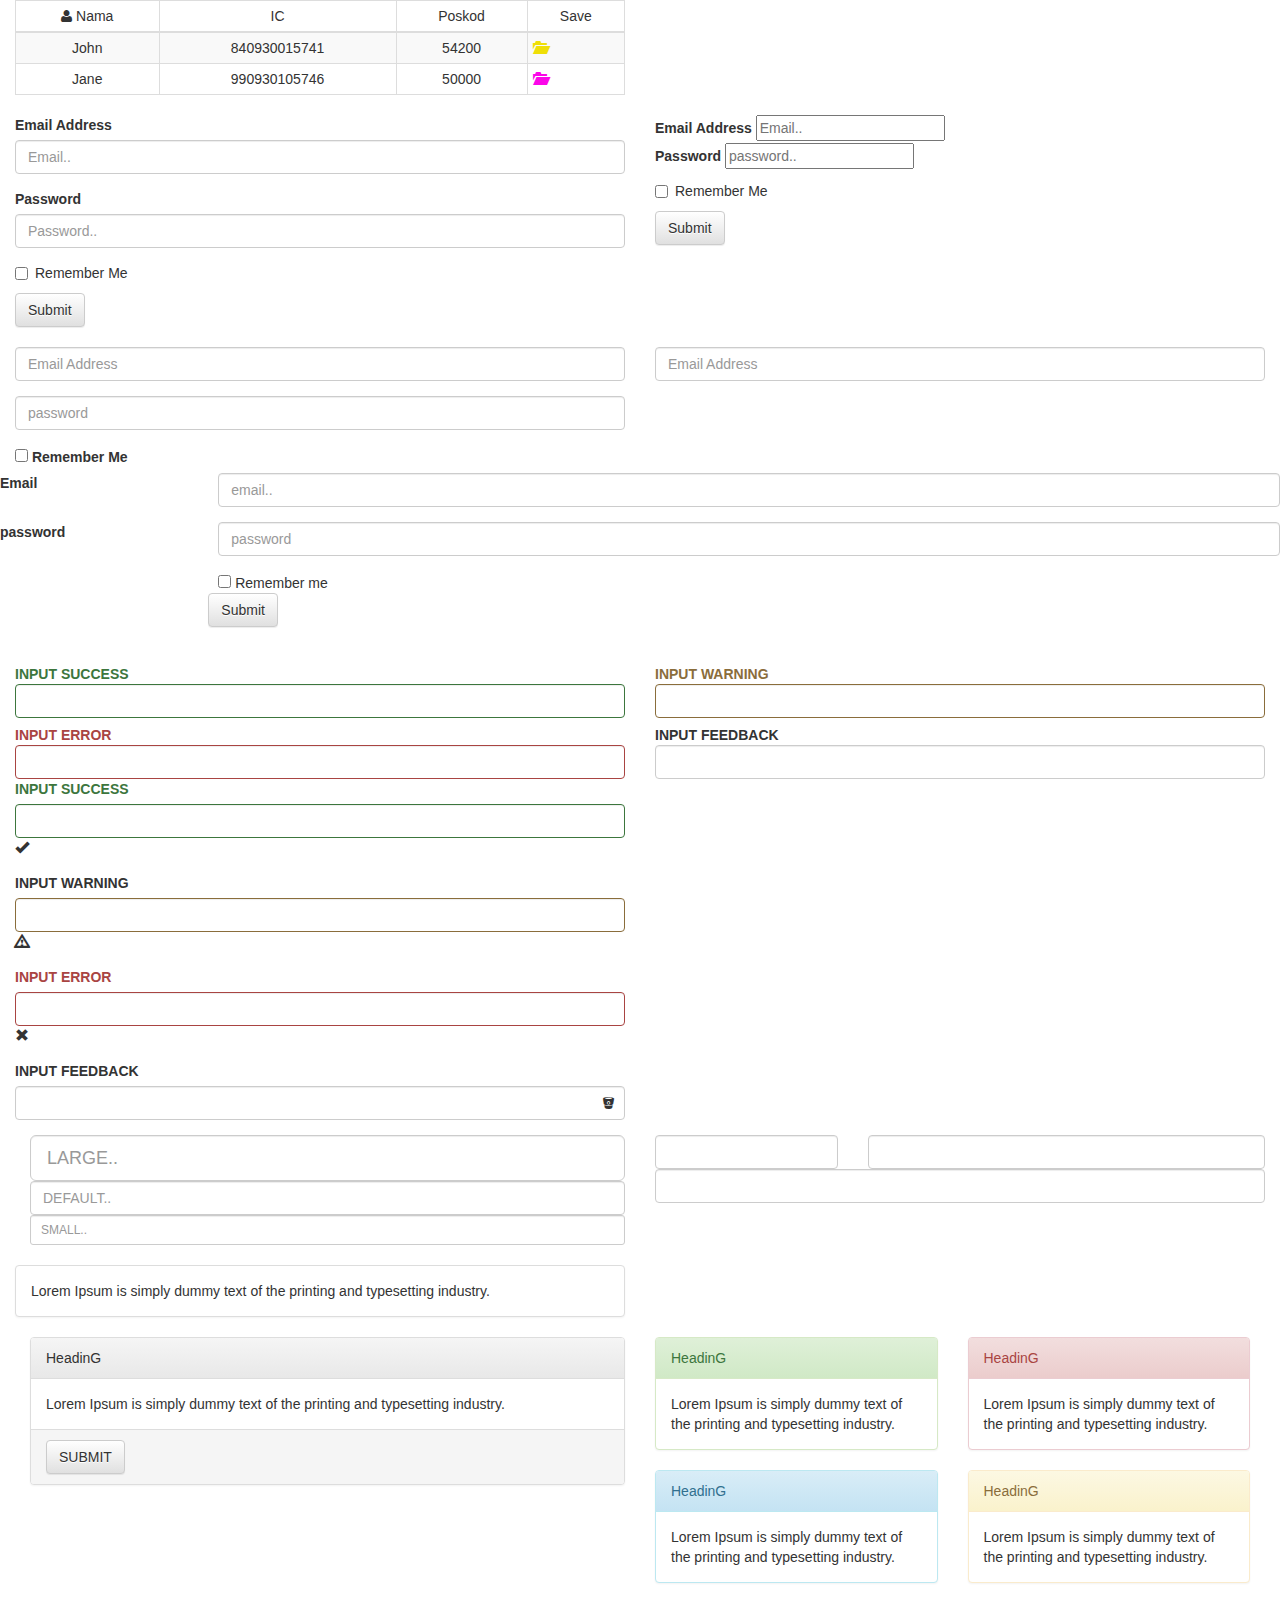
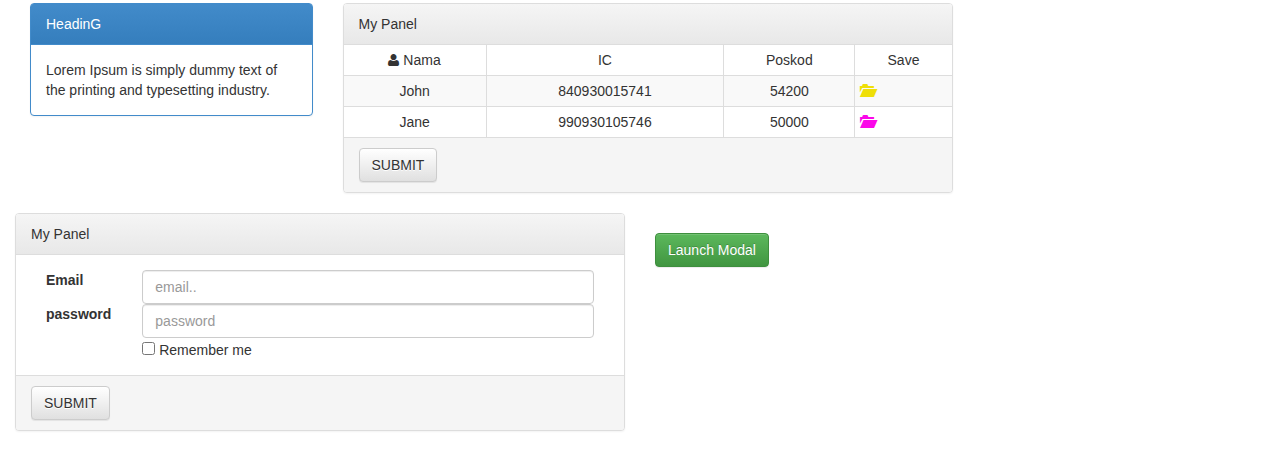
==== Components.html @ 978802b3 "commit 24 june" ====
<!DOCTYPE html>
<html lang="en">
	<head>
	<meta name="viewport" content="width=device-width, initial-scale=1, maximum-scale=1, user-scalable=no"/>
	<title>Components</title>
	<link rel="stylesheet" href="resources/CSS/app.css">
	</head>	
	<body>
		<div class="container-fluid">
			<div class="row">
				<div class="col-md-6">
					<div class="table-responsive">					
						<table class="table table-striped table-bordered table-condensed table-hover">
					<thead>
						<tr>
							<td class="text-center"><i class="fa fa-user"></i> Nama</td>
							<td class="text-center">IC</td>
							<td class="text-center">Poskod</td>
							<td class="text-center">Save</td>
						</tr>
					</thead>
					<tbody>
						<tr>
							<td class="text-center">John</td>
							<td class="text-center">840930015741</td>
							<td class="text-center">54200</td>
							<td><span class="glyphicon glyphicon-folder-open" style="color: #EFDF07;"></span></td>
						</tr>
						<tr>
							<td class="text-center">Jane</td>
							<td class="text-center">990930105746</td>
							<td class="text-center">50000</td>
							<td><span class="glyphicon glyphicon-folder-open" style="color: #FB06E9;"></span></td>
						</tr>
					</tbody>
				</table>		
				</div>
			</div>
			</div>
			
		<div class="row">
			<div class="col-md-6">
				<form>
					<div class="form-group">
						<label for="email">Email Address</label>
						<input type="email" id="email" class="form-control" placeholder="Email.." />						
					</div>
					<div class="form-group">
						<label>Password</label>
						<input type="password" class="form-control" placeholder="Password.." />
					</div>
					
					<div class="checkbox">
						<label>
							<input type="checkbox"/> Remember Me
						</label>							
					</div>
					
					<button type="submit" class="btn btn-default">Submit</button>
				</form>
			</div>
		
			<div class="col-md-6">
				<form>
						<label>Email Address</label>
							<input type="email" id="email" placeholder="Email.." />
						<br/>
						
						<label>Password</label>
							<input type="password" placeholder="password.."/>	
						
						<div class="checkbox">
						<label>
							<input type="checkbox"/> Remember Me
						</label>							
					</div>
					
					<button type="submit" class="btn btn-default">Submit</button>		
				</form>
			</div>
		</div>	
		
		<br/>
		<div class="row">
			<div class="col-md-6">
				<form>
					<div class="form-group">
						<label class="sr-only">Email Address</label>
						<input type="email" class="form-control" placeholder="Email Address" />
					</div>
					
					<div class="form-group">
						<label class="sr-only">Password</label>
						<input type="password" class="form-control" placeholder="password" />
					</div>
						<label>
							<input type="checkbox" /> Remember Me
						</label>	
				</form>
			</div>
			
			<div class="col-md-6">
				<form>
					<input type="email" class="form-control" placeholder="Email Address" />
				</form>
		</div>
		
		<div class="col-md-12"></div>
			<form class="form-horizontal">
				<div class="form-group">
					<label class="col-sm-2" control-label>Email</label>
					<div class="col-sm-10">
						<input type="email" class="form-control" placeholder="email.."/>
					</div>						
				</div>
				
				<div class="form-group">
					<label class="col-sm-2" control-label>password</label>
					<div class="col-sm-10">
						<input type="password" class="form-control" placeholder="password" />
					</div>
				</div>
				
				<div class="form-group">
					<div class="col-sm-offset-2 col-sm-10">
						<input type="checkbox"> Remember me</button>
					</div>
				
				<div class="form-group">
					<<div class="col-sm-offset-2 col-sm-10">
						<button type="submit" class="btn btn-default">Submit</button>
				</div>
				</div>
					
				</div>
				
				<div class="col-md-6 has-success">
					<label class="control-label">INPUT SUCCESS</label>
					<input type="text" class="form-control"/>
				</div>
				
				<div class="col-md-6 has-warning">
					<label class="control-label">INPUT WARNING</label>
					<input type="text" class="form-control"/>
				</div>
				
				<div class="col-md-6 has-error">
					<label class="control-label">INPUT ERROR</label>
					<input type="text" class="form-control"/>
				</div>
				
				<div class="col-md-6 has-feedback">
					<label class="control-label">INPUT FEEDBACK</label>
					<input type="text" class="form-control"/>
				</div>
				
				
			</form>
		</div>
		
		<div class="row">
			<div class="col-md-6">
				<div class="form-group has-success has-feedback">
					<label class="control-label">INPUT SUCCESS</label>
					<input type="text" class="form-control" />
					<span class="glyphicon glyphicon-ok glyphicon-control-feedback"></span>
				</div>
				
				<div class="form-group has-warning has-feedback">
					<label clasSs="control-label">INPUT WARNING</label>
					<input type="text" class="form-control" />
					<span class="glyphicon glyphicon-warning-sign glyphicon-control-feedback"></span>
				</div>
				
				<div class="form-group has-error has-feedback">
					<label class="control-label">INPUT ERROR</label>
					<input type="text" class="form-control" />
					<span class="glyphicon glyphicon-remove glyphicon-control-feedback"></span>
				</div>
				
				<div class="form-group has-feedback has-feedback">
					<label class="control-label">INPUT FEEDBACK</label>
					<input type="text" class="form-control" />
					<span class="fa fa-bitbucket form-control-feedback"></span>
				</div>
				
			</div>
		</div>
			<div class="col-md-6">
				<input class="form-control input-lg" type="text" placeholder="LARGE.." />
				<input class="form-control" type="text" placeholder="DEFAULT.." />
				<input class="form-control input-sm" type="text" placeholder="SMALL.." />
			</div>
			
			<div class="row">
				<div class="col-xs-2">
					<input class="form-control" />
				</div>	
				
				<div class="col-xs-4">
					<input class="form-control" />
				</div>
				
				<div class="col-xs-6">
					<input class="form-control" />
				</div>
				
			</div>
			<br/>
			<div class="row">
				<div class="col-md-6">
					<div class="panel panel-default">
						<div class="panel-body" >Lorem Ipsum is simply dummy text of the printing and typesetting industry.</div>
					</div>
				</div>
			</div>
				<div class="col-md-6">
					<div class="panel panel-default">
						<div class="panel-heading">HeadinG</div>
							<div class="panel-body">
							Lorem Ipsum is simply dummy text of the printing and typesetting industry. </div>
							<div class="panel-footer">
								<button class="btn btn-default">SUBMIT
							</div>
							
					</div>
				</div>
				<div class="col-md-3">
					<div class="panel panel-success">
						<div class="panel-heading">HeadinG</div>
							<div class="panel-body">
							Lorem Ipsum is simply dummy text of the printing and typesetting industry. </div>
					</div>
				</div>
				
				<div class="col-md-3">
					<div class="panel panel-danger">
						<div class="panel-heading">HeadinG</div>
							<div class="panel-body">
							Lorem Ipsum is simply dummy text of the printing and typesetting industry. </div>
					</div>
				</div>
				
				<div class="col-md-3">
					<div class="panel panel-info">
						<div class="panel-heading">HeadinG</div>
							<div class="panel-body">
							Lorem Ipsum is simply dummy text of the printing and typesetting industry. </div>
					</div>
				</div>
							
				<div class="col-md-3">
					<div class="panel panel-warning">
						<div class="panel-heading">HeadinG</div>
							<div class="panel-body">
							Lorem Ipsum is simply dummy text of the printing and typesetting industry. </div>
					</div>
				</div>
				
				<div class="col-md-3">
					<div class="panel panel-primary">
						<div class="panel-heading">HeadinG</div>
							<div class="panel-body">
							Lorem Ipsum is simply dummy text of the printing and typesetting industry. </div>
					</div>
				</div>
				<br/>
				<div class="row">
					<div class="col-md-6">
					<div class="panel panel-default">
						<div class="panel-heading">My Panel</div>
						<div class="table-responsive">
							<table class="table table-striped table-bordered table-condensed table-hover table-responsive">
					<thead>
						<tr>
							<td class="text-center"><i class="fa fa-user"></i> Nama</td>
							<td class="text-center">IC</td>
							<td class="text-center">Poskod</td>
							<td class="text-center">Save</td>
						</tr>
					</thead>
					<tbody>
						<tr>
							<td class="text-center">John</td>
							<td class="text-center">840930015741</td>
							<td class="text-center">54200</td>
							<td><span class="glyphicon glyphicon-folder-open" style="color: #EFDF07;"></span></td>
						</tr>
						<tr>
							<td class="text-center">Jane</td>
							<td class="text-center">990930105746</td>
							<td class="text-center">50000</td>
							<td><span class="glyphicon glyphicon-folder-open" style="color: #FB06E9;"></span></td>
						</tr>
					</tbody>
				</table>		
				</div>	
							<div class="panel-footer">
								<button class="btn btn-default">SUBMIT
							</div>
							
					</div>
				</div>
			</div>	
			
			<div class="row">
					<div class="col-md-6">
						<div class="panel panel-default">
						<div class="panel-heading">My Panel</div>
						<div class="panel-body">
							<div class="form-group">
								<label class="col-sm-2" control-label>Email</label>
									<div class="col-sm-10">
										<input type="email" class="form-control" placeholder="email.."/>
									</div>						
							</div>
				
						<div class="form-group">
							<label class="col-sm-2" control-label>password</label>
							<div class="col-sm-10">
								<input type="password" class="form-control" placeholder="password" />
							</div>
						</div>
						<div class="col-sm-offset-2 col-sm-10">
							<input type="checkbox"> Remember me</button>
						</div>
						</div>
						<div class="panel-footer">
								<button class="btn btn-default">SUBMIT
						</div>
						
						
						</div>
					</div>
					
					<br/>
					
					<div class="row">
						<div class="col-md-6">
							<button class="btn btn-success" data-toggle="modal" data-target="#myModal">Launch Modal</button>
							
							<div class="modal fade" id="myModal" tabindex="-1">
								<div class="modal-dialog">
									<div class="modal-content">
										<div class="modal-header">
											<button type="button" class="close" data-dismiss="modal">&times;</button>
											<h4 class="modal-title">My Modal</h4>
										</div>
										<div class="modal-body">...</div>
										<div class="modal-footer">
											<button class="btn btn-default" data-dismiss="modal">Close</button>
											<button class="btn btn-primary">Save Changes</button>
										</div>
									</div>
								</div>
							</div>
						</div>
					</div>
					
			</div>		
			
		</div>
	<script src="bower_components/jquery/dist/jquery.min.js" type="application/javascript">
	</script>
	<script src="bower_components/bootstrap/dist/js/bootstrap.js"></script>
	</body>
	
</html>
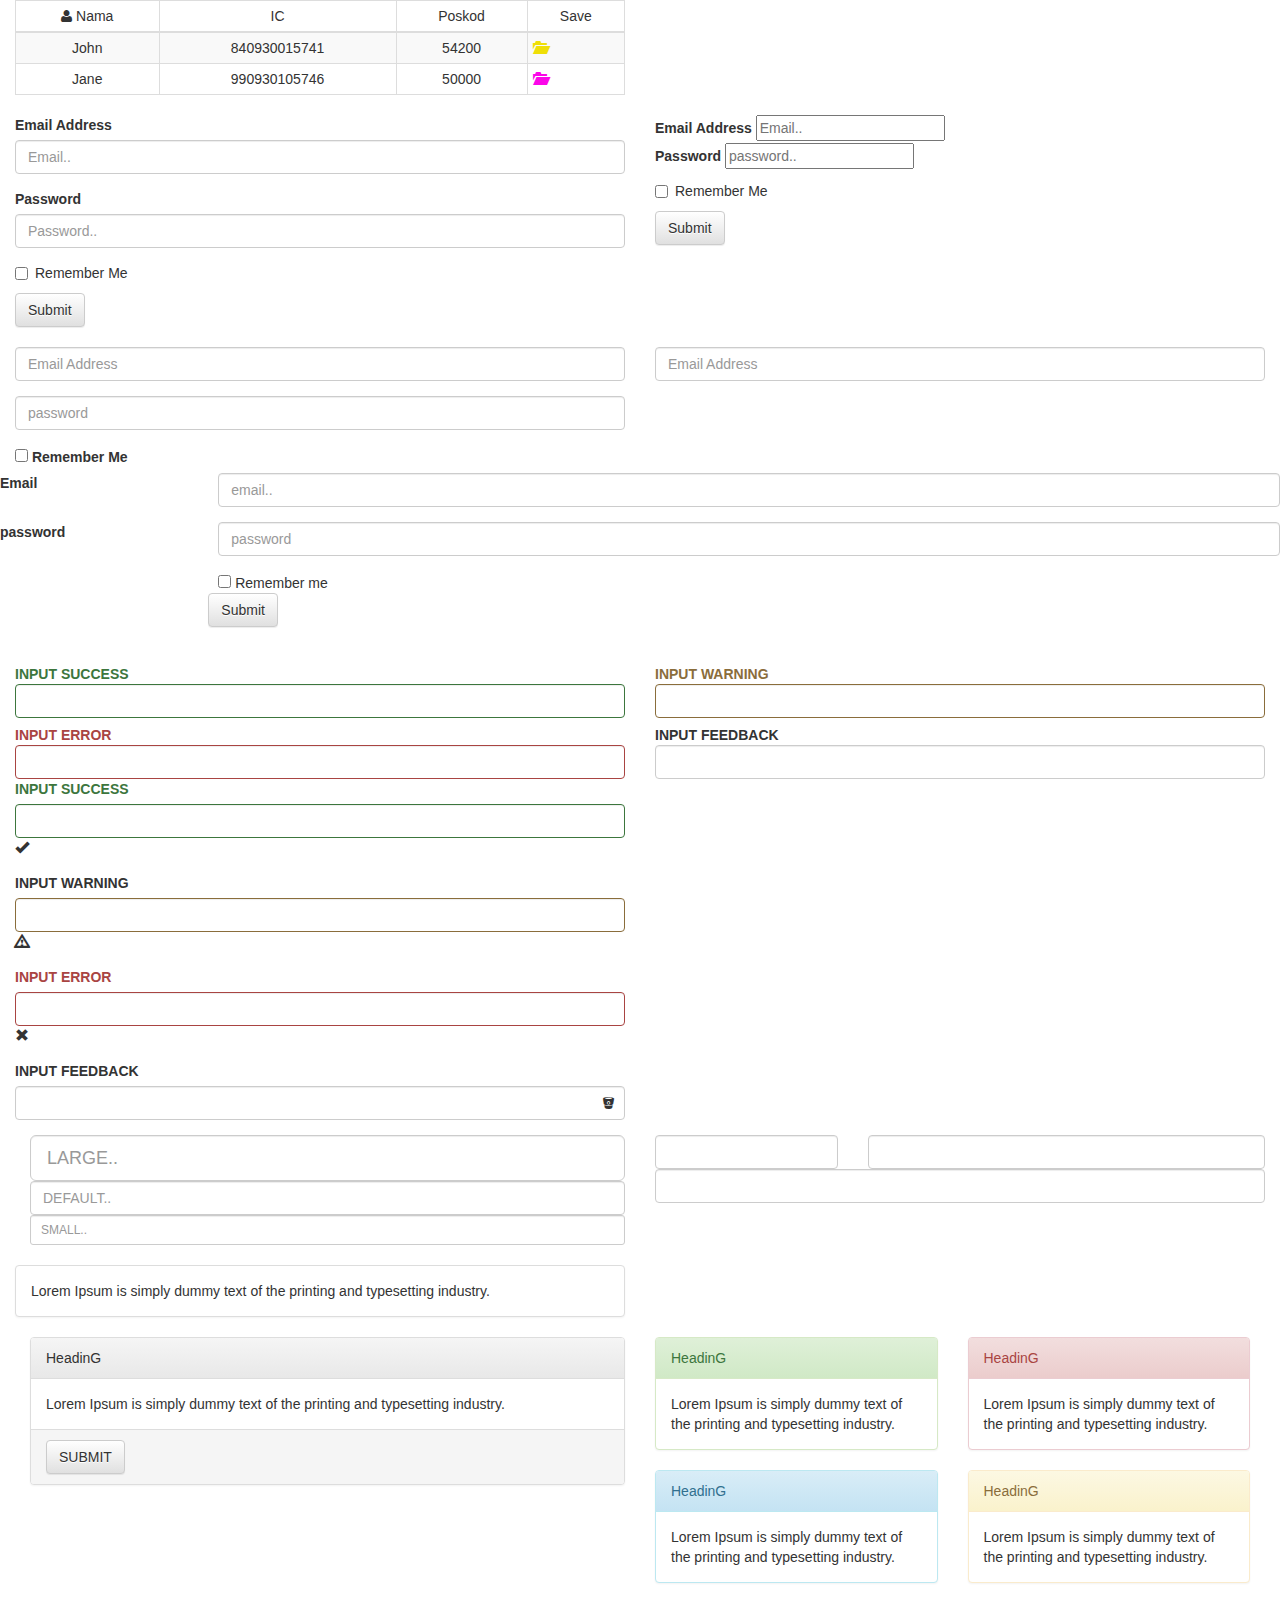
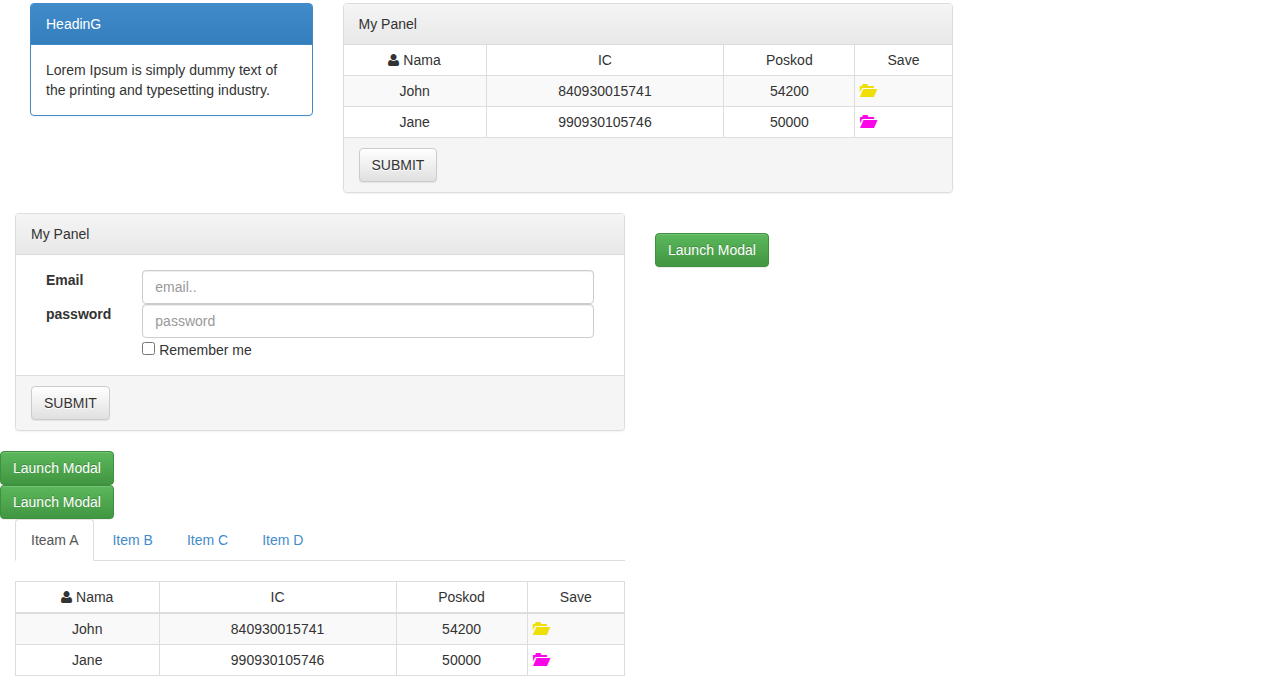
==== commit 6a8ace34: "commit" ====
--- a/Components.html
+++ b/Components.html
@@ -346,7 +346,27 @@
 											<button type="button" class="close" data-dismiss="modal">&times;</button>
 											<h4 class="modal-title">My Modal</h4>
 										</div>
-										<div class="modal-body">...</div>
+										<div class="modal-body">
+										<div class="panel-body">
+										<div class="form-group">
+											<label class="col-sm-2" control-label>Email</label>
+												<div class="col-sm-10">
+													<input type="email" class="form-control" placeholder="email.."/>
+												</div>						
+										</div>
+									
+										<div class="form-group">
+											<label class="col-sm-2" control-label>password</label>
+											<div class="col-sm-10">
+												<input type="password" class="form-control" placeholder="password" />
+											</div>
+										</div>
+										<div class="col-sm-offset-2 col-sm-10">
+											<input type="checkbox"> Remember me</button>
+										</div>
+										</div>
+											
+										</div>
 										<div class="modal-footer">
 											<button class="btn btn-default" data-dismiss="modal">Close</button>
 											<button class="btn btn-primary">Save Changes</button>
@@ -357,7 +377,160 @@
 						</div>
 					</div>
 					
-			</div>		
+					<div class="row">
+						<div class="col-md-6">
+							<button class="btn btn-success" data-toggle="modal" data-target="#myModal-modal">Launch Modal</button>
+							
+							<div class="modal fade" id="myModal-modal" tabindex="-1">
+								<div class="modal-dialog">
+									<div class="modal-content">
+										<div class="modal-header">
+											<button type="button" class="close" data-dismiss="modal">&times;</button>
+											<h4 class="modal-title">My Modal</h4>
+										</div>
+										<div class="modal-body">
+										</div>
+					
+										<div class="modal-footer">
+											<button class="btn btn-default" data-dismiss="modal">Close</button>
+											<button class="btn btn-primary">Save Changes</button>
+										</div>
+									</div>
+								</div>
+								</div>
+							</div>
+						</div>
+						
+					<div class="row">
+						<div class="col-md-6">
+							<button class="btn btn-success" data-toggle="modal" data-target="#myModal1">Launch Modal</button>
+							
+							<div class="modal fade" id="myModal1" tabindex="-1">
+								<div class="modal-dialog">
+									<div class="modal-content">
+										<div class="modal-header">
+											<button type="button" class="close" data-dismiss="modal">&times;</button>
+											<h4 class="modal-title">My Modal</h4>
+										</div>
+										<div class="modal-body">											
+											<div class="panel-heading">My Panel</div>
+											<div class="table-responsive">
+												<table class="table table-striped table-bordered table-condensed table-hover table-responsive">
+										<thead>
+											<tr>
+												<td class="text-center"><i class="fa fa-user"></i> Nama</td>
+												<td class="text-center">IC</td>
+												<td class="text-center">Poskod</td>
+												<td class="text-center">Save</td>
+											</tr>
+										</thead>
+										<tbody>
+											<tr>
+												<td class="text-center">John</td>
+												<td class="text-center">840930015741</td>
+												<td class="text-center">54200</td>
+												<td><span class="glyphicon glyphicon-folder-open" style="color: #EFDF07;"></span></td>
+											</tr>
+											<tr>
+												<td class="text-center">Jane</td>
+												<td class="text-center">990930105746</td>
+												<td class="text-center">50000</td>
+												<td><span class="glyphicon glyphicon-folder-open" style="color: #FB06E9;"></span></td>
+											</tr>
+										</tbody>
+									</table>		
+											
+										</div>
+					
+										<div class="modal-footer">
+											<button class="btn btn-default" data-dismiss="modal">Close</button>
+											<button class="btn btn-primary">Save Changes</button>
+										</div>
+									</div>
+								</div>
+								</div>
+							</div>
+						</div>	
+						
+					</div>
+					
+			</div>	
+			
+			<div class="row">
+				<div class="col-md-6">
+					<ul class="nav nav-tabs">
+						<li class="active"><a href="#a" data-toggle="tab">Iteam A</a></li>
+						<li><a href="#b" data-toggle="tab">Item B</a></li>
+						<li><a href="#c" data-toggle="tab">Item C</a></li>
+						<li><a href="#d" data-toggle="tab">Item D</a></li>
+					</ul>
+					
+					<div class="tab-content">
+						<div class="tab-pane active" id="a">
+							<table class="table"..>
+								<div class="table-responsive">
+								<table class="table table-striped table-bordered table-condensed table-hover table-responsive">
+										<thead>
+											<tr>
+												<td class="text-center"><i class="fa fa-user"></i> Nama</td>
+												<td class="text-center">IC</td>
+												<td class="text-center">Poskod</td>
+												<td class="text-center">Save</td>
+											</tr>
+										</thead>
+										<tbody>
+											<tr>
+												<td class="text-center">John</td>
+												<td class="text-center">840930015741</td>
+												<td class="text-center">54200</td>
+												<td><span class="glyphicon glyphicon-folder-open" style="color: #EFDF07;"></span></td>
+											</tr>
+											<tr>
+												<td class="text-center">Jane</td>
+												<td class="text-center">990930105746</td>
+												<td class="text-center">50000</td>
+												<td><span class="glyphicon glyphicon-folder-open" style="color: #FB06E9;"></span></td>
+											</tr>
+										</tbody>
+								</table>
+						</div>
+						
+						<div class="tab-pane" id="b">
+							<table class="table"..>
+								<div class="modal-body">
+										
+										<div class="form-group">
+											<label class="col-sm-2" control-label>Email</label>
+												<div class="col-sm-10">
+													<input type="email" class="form-control" placeholder="email.."/>
+												</div>						
+										</div>
+									
+										<div class="form-group">
+											<label class="col-sm-2" control-label>password</label>
+											<div class="col-sm-10">
+												<input type="password" class="form-control" placeholder="password" />
+											</div>
+										</div>
+										<div class="col-sm-offset-2 col-sm-10">
+											<input type="checkbox"> Remember me</button>
+										</div>
+										</div>
+										
+							</table>
+						</div>
+						
+						<div class="tab-pane" id="c">
+							<table class="table"..></table>
+						</div>
+						
+					</div>
+				</div>
+				<div class="col-md-6">
+					
+				</div>				
+			</div>
+				
 			
 		</div>
 	<script src="bower_components/jquery/dist/jquery.min.js" type="application/javascript">
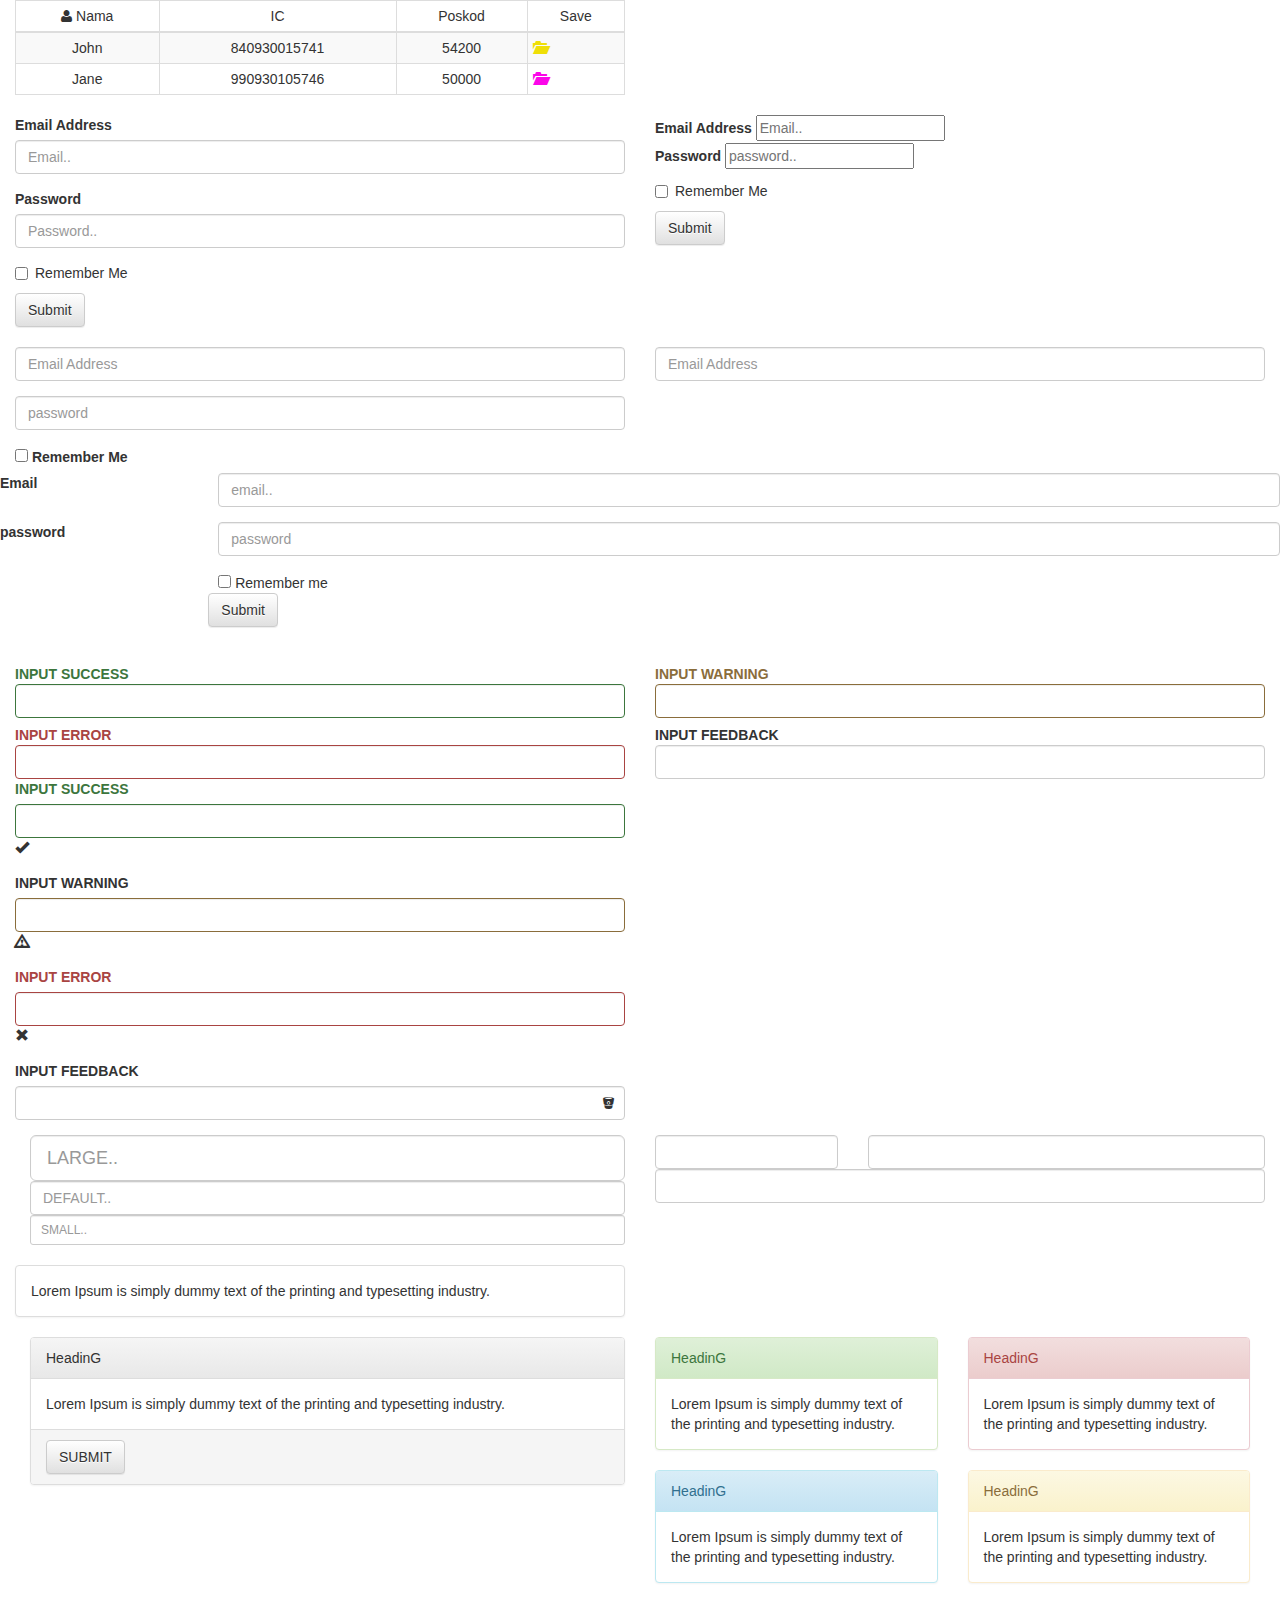
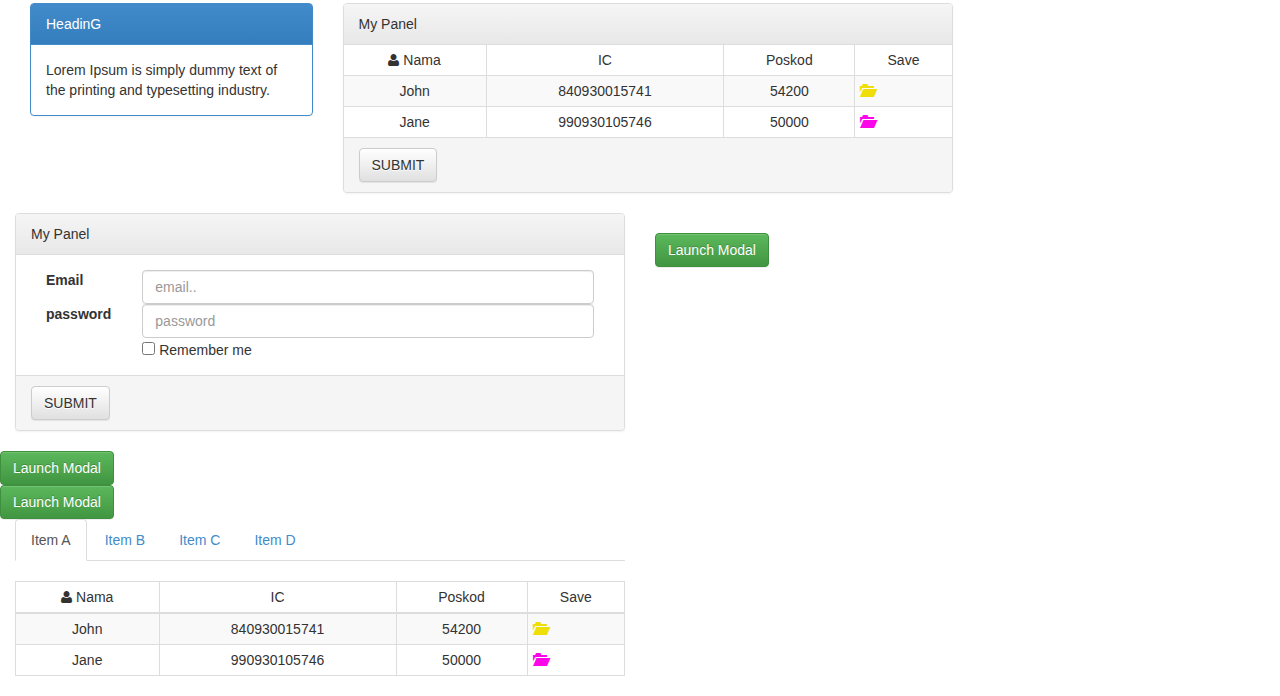
==== commit 484da972: "commit 2/7/14" ====
--- a/Components.html
+++ b/Components.html
@@ -1,541 +1,541 @@
-<!DOCTYPE html>
-<html lang="en">
-	<head>
-	<meta name="viewport" content="width=device-width, initial-scale=1, maximum-scale=1, user-scalable=no"/>
-	<title>Components</title>
-	<link rel="stylesheet" href="resources/CSS/app.css">
-	</head>	
-	<body>
-		<div class="container-fluid">
-			<div class="row">
-				<div class="col-md-6">
-					<div class="table-responsive">					
-						<table class="table table-striped table-bordered table-condensed table-hover">
-					<thead>
-						<tr>
-							<td class="text-center"><i class="fa fa-user"></i> Nama</td>
-							<td class="text-center">IC</td>
-							<td class="text-center">Poskod</td>
-							<td class="text-center">Save</td>
-						</tr>
-					</thead>
-					<tbody>
-						<tr>
-							<td class="text-center">John</td>
-							<td class="text-center">840930015741</td>
-							<td class="text-center">54200</td>
-							<td><span class="glyphicon glyphicon-folder-open" style="color: #EFDF07;"></span></td>
-						</tr>
-						<tr>
-							<td class="text-center">Jane</td>
-							<td class="text-center">990930105746</td>
-							<td class="text-center">50000</td>
-							<td><span class="glyphicon glyphicon-folder-open" style="color: #FB06E9;"></span></td>
-						</tr>
-					</tbody>
-				</table>		
-				</div>
-			</div>
-			</div>
-			
-		<div class="row">
-			<div class="col-md-6">
-				<form>
-					<div class="form-group">
-						<label for="email">Email Address</label>
-						<input type="email" id="email" class="form-control" placeholder="Email.." />						
-					</div>
-					<div class="form-group">
-						<label>Password</label>
-						<input type="password" class="form-control" placeholder="Password.." />
-					</div>
-					
-					<div class="checkbox">
-						<label>
-							<input type="checkbox"/> Remember Me
-						</label>							
-					</div>
-					
-					<button type="submit" class="btn btn-default">Submit</button>
-				</form>
-			</div>
-		
-			<div class="col-md-6">
-				<form>
-						<label>Email Address</label>
-							<input type="email" id="email" placeholder="Email.." />
-						<br/>
-						
-						<label>Password</label>
-							<input type="password" placeholder="password.."/>	
-						
-						<div class="checkbox">
-						<label>
-							<input type="checkbox"/> Remember Me
-						</label>							
-					</div>
-					
-					<button type="submit" class="btn btn-default">Submit</button>		
-				</form>
-			</div>
-		</div>	
-		
-		<br/>
-		<div class="row">
-			<div class="col-md-6">
-				<form>
-					<div class="form-group">
-						<label class="sr-only">Email Address</label>
-						<input type="email" class="form-control" placeholder="Email Address" />
-					</div>
-					
-					<div class="form-group">
-						<label class="sr-only">Password</label>
-						<input type="password" class="form-control" placeholder="password" />
-					</div>
-						<label>
-							<input type="checkbox" /> Remember Me
-						</label>	
-				</form>
-			</div>
-			
-			<div class="col-md-6">
-				<form>
-					<input type="email" class="form-control" placeholder="Email Address" />
-				</form>
-		</div>
-		
-		<div class="col-md-12"></div>
-			<form class="form-horizontal">
-				<div class="form-group">
-					<label class="col-sm-2" control-label>Email</label>
-					<div class="col-sm-10">
-						<input type="email" class="form-control" placeholder="email.."/>
-					</div>						
-				</div>
-				
-				<div class="form-group">
-					<label class="col-sm-2" control-label>password</label>
-					<div class="col-sm-10">
-						<input type="password" class="form-control" placeholder="password" />
-					</div>
-				</div>
-				
-				<div class="form-group">
-					<div class="col-sm-offset-2 col-sm-10">
-						<input type="checkbox"> Remember me</button>
-					</div>
-				
-				<div class="form-group">
-					<<div class="col-sm-offset-2 col-sm-10">
-						<button type="submit" class="btn btn-default">Submit</button>
-				</div>
-				</div>
-					
-				</div>
-				
-				<div class="col-md-6 has-success">
-					<label class="control-label">INPUT SUCCESS</label>
-					<input type="text" class="form-control"/>
-				</div>
-				
-				<div class="col-md-6 has-warning">
-					<label class="control-label">INPUT WARNING</label>
-					<input type="text" class="form-control"/>
-				</div>
-				
-				<div class="col-md-6 has-error">
-					<label class="control-label">INPUT ERROR</label>
-					<input type="text" class="form-control"/>
-				</div>
-				
-				<div class="col-md-6 has-feedback">
-					<label class="control-label">INPUT FEEDBACK</label>
-					<input type="text" class="form-control"/>
-				</div>
-				
-				
-			</form>
-		</div>
-		
-		<div class="row">
-			<div class="col-md-6">
-				<div class="form-group has-success has-feedback">
-					<label class="control-label">INPUT SUCCESS</label>
-					<input type="text" class="form-control" />
-					<span class="glyphicon glyphicon-ok glyphicon-control-feedback"></span>
-				</div>
-				
-				<div class="form-group has-warning has-feedback">
-					<label clasSs="control-label">INPUT WARNING</label>
-					<input type="text" class="form-control" />
-					<span class="glyphicon glyphicon-warning-sign glyphicon-control-feedback"></span>
-				</div>
-				
-				<div class="form-group has-error has-feedback">
-					<label class="control-label">INPUT ERROR</label>
-					<input type="text" class="form-control" />
-					<span class="glyphicon glyphicon-remove glyphicon-control-feedback"></span>
-				</div>
-				
-				<div class="form-group has-feedback has-feedback">
-					<label class="control-label">INPUT FEEDBACK</label>
-					<input type="text" class="form-control" />
-					<span class="fa fa-bitbucket form-control-feedback"></span>
-				</div>
-				
-			</div>
-		</div>
-			<div class="col-md-6">
-				<input class="form-control input-lg" type="text" placeholder="LARGE.." />
-				<input class="form-control" type="text" placeholder="DEFAULT.." />
-				<input class="form-control input-sm" type="text" placeholder="SMALL.." />
-			</div>
-			
-			<div class="row">
-				<div class="col-xs-2">
-					<input class="form-control" />
-				</div>	
-				
-				<div class="col-xs-4">
-					<input class="form-control" />
-				</div>
-				
-				<div class="col-xs-6">
-					<input class="form-control" />
-				</div>
-				
-			</div>
-			<br/>
-			<div class="row">
-				<div class="col-md-6">
-					<div class="panel panel-default">
-						<div class="panel-body" >Lorem Ipsum is simply dummy text of the printing and typesetting industry.</div>
-					</div>
-				</div>
-			</div>
-				<div class="col-md-6">
-					<div class="panel panel-default">
-						<div class="panel-heading">HeadinG</div>
-							<div class="panel-body">
-							Lorem Ipsum is simply dummy text of the printing and typesetting industry. </div>
-							<div class="panel-footer">
-								<button class="btn btn-default">SUBMIT
-							</div>
-							
-					</div>
-				</div>
-				<div class="col-md-3">
-					<div class="panel panel-success">
-						<div class="panel-heading">HeadinG</div>
-							<div class="panel-body">
-							Lorem Ipsum is simply dummy text of the printing and typesetting industry. </div>
-					</div>
-				</div>
-				
-				<div class="col-md-3">
-					<div class="panel panel-danger">
-						<div class="panel-heading">HeadinG</div>
-							<div class="panel-body">
-							Lorem Ipsum is simply dummy text of the printing and typesetting industry. </div>
-					</div>
-				</div>
-				
-				<div class="col-md-3">
-					<div class="panel panel-info">
-						<div class="panel-heading">HeadinG</div>
-							<div class="panel-body">
-							Lorem Ipsum is simply dummy text of the printing and typesetting industry. </div>
-					</div>
-				</div>
-							
-				<div class="col-md-3">
-					<div class="panel panel-warning">
-						<div class="panel-heading">HeadinG</div>
-							<div class="panel-body">
-							Lorem Ipsum is simply dummy text of the printing and typesetting industry. </div>
-					</div>
-				</div>
-				
-				<div class="col-md-3">
-					<div class="panel panel-primary">
-						<div class="panel-heading">HeadinG</div>
-							<div class="panel-body">
-							Lorem Ipsum is simply dummy text of the printing and typesetting industry. </div>
-					</div>
-				</div>
-				<br/>
-				<div class="row">
-					<div class="col-md-6">
-					<div class="panel panel-default">
-						<div class="panel-heading">My Panel</div>
-						<div class="table-responsive">
-							<table class="table table-striped table-bordered table-condensed table-hover table-responsive">
-					<thead>
-						<tr>
-							<td class="text-center"><i class="fa fa-user"></i> Nama</td>
-							<td class="text-center">IC</td>
-							<td class="text-center">Poskod</td>
-							<td class="text-center">Save</td>
-						</tr>
-					</thead>
-					<tbody>
-						<tr>
-							<td class="text-center">John</td>
-							<td class="text-center">840930015741</td>
-							<td class="text-center">54200</td>
-							<td><span class="glyphicon glyphicon-folder-open" style="color: #EFDF07;"></span></td>
-						</tr>
-						<tr>
-							<td class="text-center">Jane</td>
-							<td class="text-center">990930105746</td>
-							<td class="text-center">50000</td>
-							<td><span class="glyphicon glyphicon-folder-open" style="color: #FB06E9;"></span></td>
-						</tr>
-					</tbody>
-				</table>		
-				</div>	
-							<div class="panel-footer">
-								<button class="btn btn-default">SUBMIT
-							</div>
-							
-					</div>
-				</div>
-			</div>	
-			
-			<div class="row">
-					<div class="col-md-6">
-						<div class="panel panel-default">
-						<div class="panel-heading">My Panel</div>
-						<div class="panel-body">
-							<div class="form-group">
-								<label class="col-sm-2" control-label>Email</label>
-									<div class="col-sm-10">
-										<input type="email" class="form-control" placeholder="email.."/>
-									</div>						
-							</div>
-				
-						<div class="form-group">
-							<label class="col-sm-2" control-label>password</label>
-							<div class="col-sm-10">
-								<input type="password" class="form-control" placeholder="password" />
-							</div>
-						</div>
-						<div class="col-sm-offset-2 col-sm-10">
-							<input type="checkbox"> Remember me</button>
-						</div>
-						</div>
-						<div class="panel-footer">
-								<button class="btn btn-default">SUBMIT
-						</div>
-						
-						
-						</div>
-					</div>
-					
-					<br/>
-					
-					<div class="row">
-						<div class="col-md-6">
-							<button class="btn btn-success" data-toggle="modal" data-target="#myModal">Launch Modal</button>
-							
-							<div class="modal fade" id="myModal" tabindex="-1">
-								<div class="modal-dialog">
-									<div class="modal-content">
-										<div class="modal-header">
-											<button type="button" class="close" data-dismiss="modal">&times;</button>
-											<h4 class="modal-title">My Modal</h4>
-										</div>
-										<div class="modal-body">
-										<div class="panel-body">
-										<div class="form-group">
-											<label class="col-sm-2" control-label>Email</label>
-												<div class="col-sm-10">
-													<input type="email" class="form-control" placeholder="email.."/>
-												</div>						
-										</div>
-									
-										<div class="form-group">
-											<label class="col-sm-2" control-label>password</label>
-											<div class="col-sm-10">
-												<input type="password" class="form-control" placeholder="password" />
-											</div>
-										</div>
-										<div class="col-sm-offset-2 col-sm-10">
-											<input type="checkbox"> Remember me</button>
-										</div>
-										</div>
-											
-										</div>
-										<div class="modal-footer">
-											<button class="btn btn-default" data-dismiss="modal">Close</button>
-											<button class="btn btn-primary">Save Changes</button>
-										</div>
-									</div>
-								</div>
-							</div>
-						</div>
-					</div>
-					
-					<div class="row">
-						<div class="col-md-6">
-							<button class="btn btn-success" data-toggle="modal" data-target="#myModal-modal">Launch Modal</button>
-							
-							<div class="modal fade" id="myModal-modal" tabindex="-1">
-								<div class="modal-dialog">
-									<div class="modal-content">
-										<div class="modal-header">
-											<button type="button" class="close" data-dismiss="modal">&times;</button>
-											<h4 class="modal-title">My Modal</h4>
-										</div>
-										<div class="modal-body">
-										</div>
-					
-										<div class="modal-footer">
-											<button class="btn btn-default" data-dismiss="modal">Close</button>
-											<button class="btn btn-primary">Save Changes</button>
-										</div>
-									</div>
-								</div>
-								</div>
-							</div>
-						</div>
-						
-					<div class="row">
-						<div class="col-md-6">
-							<button class="btn btn-success" data-toggle="modal" data-target="#myModal1">Launch Modal</button>
-							
-							<div class="modal fade" id="myModal1" tabindex="-1">
-								<div class="modal-dialog">
-									<div class="modal-content">
-										<div class="modal-header">
-											<button type="button" class="close" data-dismiss="modal">&times;</button>
-											<h4 class="modal-title">My Modal</h4>
-										</div>
-										<div class="modal-body">											
-											<div class="panel-heading">My Panel</div>
-											<div class="table-responsive">
-												<table class="table table-striped table-bordered table-condensed table-hover table-responsive">
-										<thead>
-											<tr>
-												<td class="text-center"><i class="fa fa-user"></i> Nama</td>
-												<td class="text-center">IC</td>
-												<td class="text-center">Poskod</td>
-												<td class="text-center">Save</td>
-											</tr>
-										</thead>
-										<tbody>
-											<tr>
-												<td class="text-center">John</td>
-												<td class="text-center">840930015741</td>
-												<td class="text-center">54200</td>
-												<td><span class="glyphicon glyphicon-folder-open" style="color: #EFDF07;"></span></td>
-											</tr>
-											<tr>
-												<td class="text-center">Jane</td>
-												<td class="text-center">990930105746</td>
-												<td class="text-center">50000</td>
-												<td><span class="glyphicon glyphicon-folder-open" style="color: #FB06E9;"></span></td>
-											</tr>
-										</tbody>
-									</table>		
-											
-										</div>
-					
-										<div class="modal-footer">
-											<button class="btn btn-default" data-dismiss="modal">Close</button>
-											<button class="btn btn-primary">Save Changes</button>
-										</div>
-									</div>
-								</div>
-								</div>
-							</div>
-						</div>	
-						
-					</div>
-					
-			</div>	
-			
-			<div class="row">
-				<div class="col-md-6">
-					<ul class="nav nav-tabs">
-						<li class="active"><a href="#a" data-toggle="tab">Iteam A</a></li>
-						<li><a href="#b" data-toggle="tab">Item B</a></li>
-						<li><a href="#c" data-toggle="tab">Item C</a></li>
-						<li><a href="#d" data-toggle="tab">Item D</a></li>
-					</ul>
-					
-					<div class="tab-content">
-						<div class="tab-pane active" id="a">
-							<table class="table"..>
-								<div class="table-responsive">
-								<table class="table table-striped table-bordered table-condensed table-hover table-responsive">
-										<thead>
-											<tr>
-												<td class="text-center"><i class="fa fa-user"></i> Nama</td>
-												<td class="text-center">IC</td>
-												<td class="text-center">Poskod</td>
-												<td class="text-center">Save</td>
-											</tr>
-										</thead>
-										<tbody>
-											<tr>
-												<td class="text-center">John</td>
-												<td class="text-center">840930015741</td>
-												<td class="text-center">54200</td>
-												<td><span class="glyphicon glyphicon-folder-open" style="color: #EFDF07;"></span></td>
-											</tr>
-											<tr>
-												<td class="text-center">Jane</td>
-												<td class="text-center">990930105746</td>
-												<td class="text-center">50000</td>
-												<td><span class="glyphicon glyphicon-folder-open" style="color: #FB06E9;"></span></td>
-											</tr>
-										</tbody>
-								</table>
-						</div>
-						
-						<div class="tab-pane" id="b">
-							<table class="table"..>
-								<div class="modal-body">
-										
-										<div class="form-group">
-											<label class="col-sm-2" control-label>Email</label>
-												<div class="col-sm-10">
-													<input type="email" class="form-control" placeholder="email.."/>
-												</div>						
-										</div>
-									
-										<div class="form-group">
-											<label class="col-sm-2" control-label>password</label>
-											<div class="col-sm-10">
-												<input type="password" class="form-control" placeholder="password" />
-											</div>
-										</div>
-										<div class="col-sm-offset-2 col-sm-10">
-											<input type="checkbox"> Remember me</button>
-										</div>
-										</div>
-										
-							</table>
-						</div>
-						
-						<div class="tab-pane" id="c">
-							<table class="table"..></table>
-						</div>
-						
-					</div>
-				</div>
-				<div class="col-md-6">
-					
-				</div>				
-			</div>
-				
-			
-		</div>
-	<script src="bower_components/jquery/dist/jquery.min.js" type="application/javascript">
-	</script>
-	<script src="bower_components/bootstrap/dist/js/bootstrap.js"></script>
-	</body>
-	
+<!DOCTYPE html>
+<html lang="en">
+	<head>
+	<meta name="viewport" content="width=device-width, initial-scale=1, maximum-scale=1, user-scalable=no"/>
+	<title>Components</title>
+	<link rel="stylesheet" href="resources/CSS/app.css">
+	</head>	
+	<body>
+		<div class="container-fluid">
+			<div class="row">
+				<div class="col-md-6">
+					<div class="table-responsive">					
+						<table class="table table-striped table-bordered table-condensed table-hover">
+					<thead>
+						<tr>
+							<td class="text-center"><i class="fa fa-user"></i> Nama</td>
+							<td class="text-center">IC</td>
+							<td class="text-center">Poskod</td>
+							<td class="text-center">Save</td>
+						</tr>
+					</thead>
+					<tbody>
+						<tr>
+							<td class="text-center">John</td>
+							<td class="text-center">840930015741</td>
+							<td class="text-center">54200</td>
+							<td><span class="glyphicon glyphicon-folder-open" style="color: #EFDF07;"></span></td>
+						</tr>
+						<tr>
+							<td class="text-center">Jane</td>
+							<td class="text-center">990930105746</td>
+							<td class="text-center">50000</td>
+							<td><span class="glyphicon glyphicon-folder-open" style="color: #FB06E9;"></span></td>
+						</tr>
+					</tbody>
+				</table>		
+				</div>
+			</div>
+			</div>
+			
+		<div class="row">
+			<div class="col-md-6">
+				<form>
+					<div class="form-group">
+						<label for="email">Email Address</label>
+						<input type="email" id="email" class="form-control" placeholder="Email.." />						
+					</div>
+					<div class="form-group">
+						<label>Password</label>
+						<input type="password" class="form-control" placeholder="Password.." />
+					</div>
+					
+					<div class="checkbox">
+						<label>
+							<input type="checkbox"/> Remember Me
+						</label>							
+					</div>
+					
+					<button type="submit" class="btn btn-default">Submit</button>
+				</form>
+			</div>
+		
+			<div class="col-md-6">
+				<form>
+						<label>Email Address</label>
+							<input type="email" id="email" placeholder="Email.." />
+						<br/>
+						
+						<label>Password</label>
+							<input type="password" placeholder="password.."/>	
+						
+						<div class="checkbox">
+						<label>
+							<input type="checkbox"/> Remember Me
+						</label>							
+					</div>
+					
+					<button type="submit" class="btn btn-default">Submit</button>		
+				</form>
+			</div>
+		</div>	
+		
+		<br/>
+		<div class="row">
+			<div class="col-md-6">
+				<form>
+					<div class="form-group">
+						<label class="sr-only">Email Address</label>
+						<input type="email" class="form-control" placeholder="Email Address" />
+					</div>
+					
+					<div class="form-group">
+						<label class="sr-only">Password</label>
+						<input type="password" class="form-control" placeholder="password" />
+					</div>
+						<label>
+							<input type="checkbox" /> Remember Me
+						</label>	
+				</form>
+			</div>
+			
+			<div class="col-md-6">
+				<form>
+					<input type="email" class="form-control" placeholder="Email Address" />
+				</form>
+		</div>
+		
+		<div class="col-md-12"></div>
+			<form class="form-horizontal">
+				<div class="form-group">
+					<label class="col-sm-2" control-label>Email</label>
+					<div class="col-sm-10">
+						<input type="email" class="form-control" placeholder="email.."/>
+					</div>						
+				</div>
+				
+				<div class="form-group">
+					<label class="col-sm-2" control-label>password</label>
+					<div class="col-sm-10">
+						<input type="password" class="form-control" placeholder="password" />
+					</div>
+				</div>
+				
+				<div class="form-group">
+					<div class="col-sm-offset-2 col-sm-10">
+						<input type="checkbox"> Remember me</button>
+					</div>
+				
+				<div class="form-group">
+					<<div class="col-sm-offset-2 col-sm-10">
+						<button type="submit" class="btn btn-default">Submit</button>
+				</div>
+				</div>
+					
+				</div>
+				
+				<div class="col-md-6 has-success">
+					<label class="control-label">INPUT SUCCESS</label>
+					<input type="text" class="form-control"/>
+				</div>
+				
+				<div class="col-md-6 has-warning">
+					<label class="control-label">INPUT WARNING</label>
+					<input type="text" class="form-control"/>
+				</div>
+				
+				<div class="col-md-6 has-error">
+					<label class="control-label">INPUT ERROR</label>
+					<input type="text" class="form-control"/>
+				</div>
+				
+				<div class="col-md-6 has-feedback">
+					<label class="control-label">INPUT FEEDBACK</label>
+					<input type="text" class="form-control"/>
+				</div>
+				
+				
+			</form>
+		</div>
+		
+		<div class="row">
+			<div class="col-md-6">
+				<div class="form-group has-success has-feedback">
+					<label class="control-label">INPUT SUCCESS</label>
+					<input type="text" class="form-control" />
+					<span class="glyphicon glyphicon-ok glyphicon-control-feedback"></span>
+				</div>
+				
+				<div class="form-group has-warning has-feedback">
+					<label clasSs="control-label">INPUT WARNING</label>
+					<input type="text" class="form-control" />
+					<span class="glyphicon glyphicon-warning-sign glyphicon-control-feedback"></span>
+				</div>
+				
+				<div class="form-group has-error has-feedback">
+					<label class="control-label">INPUT ERROR</label>
+					<input type="text" class="form-control" />
+					<span class="glyphicon glyphicon-remove glyphicon-control-feedback"></span>
+				</div>
+				
+				<div class="form-group has-feedback has-feedback">
+					<label class="control-label">INPUT FEEDBACK</label>
+					<input type="text" class="form-control" />
+					<span class="fa fa-bitbucket form-control-feedback"></span>
+				</div>
+				
+			</div>
+		</div>
+			<div class="col-md-6">
+				<input class="form-control input-lg" type="text" placeholder="LARGE.." />
+				<input class="form-control" type="text" placeholder="DEFAULT.." />
+				<input class="form-control input-sm" type="text" placeholder="SMALL.." />
+			</div>
+			
+			<div class="row">
+				<div class="col-xs-2">
+					<input class="form-control" />
+				</div>	
+				
+				<div class="col-xs-4">
+					<input class="form-control" />
+				</div>
+				
+				<div class="col-xs-6">
+					<input class="form-control" />
+				</div>
+				
+			</div>
+			<br/>
+			<div class="row">
+				<div class="col-md-6">
+					<div class="panel panel-default">
+						<div class="panel-body" >Lorem Ipsum is simply dummy text of the printing and typesetting industry.</div>
+					</div>
+				</div>
+			</div>
+				<div class="col-md-6">
+					<div class="panel panel-default">
+						<div class="panel-heading">HeadinG</div>
+							<div class="panel-body">
+							Lorem Ipsum is simply dummy text of the printing and typesetting industry. </div>
+							<div class="panel-footer">
+								<button class="btn btn-default">SUBMIT
+							</div>
+							
+					</div>
+				</div>
+				<div class="col-md-3">
+					<div class="panel panel-success">
+						<div class="panel-heading">HeadinG</div>
+							<div class="panel-body">
+							Lorem Ipsum is simply dummy text of the printing and typesetting industry. </div>
+					</div>
+				</div>
+				
+				<div class="col-md-3">
+					<div class="panel panel-danger">
+						<div class="panel-heading">HeadinG</div>
+							<div class="panel-body">
+							Lorem Ipsum is simply dummy text of the printing and typesetting industry. </div>
+					</div>
+				</div>
+				
+				<div class="col-md-3">
+					<div class="panel panel-info">
+						<div class="panel-heading">HeadinG</div>
+							<div class="panel-body">
+							Lorem Ipsum is simply dummy text of the printing and typesetting industry. </div>
+					</div>
+				</div>
+							
+				<div class="col-md-3">
+					<div class="panel panel-warning">
+						<div class="panel-heading">HeadinG</div>
+							<div class="panel-body">
+							Lorem Ipsum is simply dummy text of the printing and typesetting industry. </div>
+					</div>
+				</div>
+				
+				<div class="col-md-3">
+					<div class="panel panel-primary">
+						<div class="panel-heading">HeadinG</div>
+							<div class="panel-body">
+							Lorem Ipsum is simply dummy text of the printing and typesetting industry. </div>
+					</div>
+				</div>
+				<br/>
+				<div class="row">
+					<div class="col-md-6">
+					<div class="panel panel-default">
+						<div class="panel-heading">My Panel</div>
+						<div class="table-responsive">
+							<table class="table table-striped table-bordered table-condensed table-hover table-responsive">
+					<thead>
+						<tr>
+							<td class="text-center"><i class="fa fa-user"></i> Nama</td>
+							<td class="text-center">IC</td>
+							<td class="text-center">Poskod</td>
+							<td class="text-center">Save</td>
+						</tr>
+					</thead>
+					<tbody>
+						<tr>
+							<td class="text-center">John</td>
+							<td class="text-center">840930015741</td>
+							<td class="text-center">54200</td>
+							<td><span class="glyphicon glyphicon-folder-open" style="color: #EFDF07;"></span></td>
+						</tr>
+						<tr>
+							<td class="text-center">Jane</td>
+							<td class="text-center">990930105746</td>
+							<td class="text-center">50000</td>
+							<td><span class="glyphicon glyphicon-folder-open" style="color: #FB06E9;"></span></td>
+						</tr>
+					</tbody>
+				</table>		
+				</div>	
+							<div class="panel-footer">
+								<button class="btn btn-default">SUBMIT
+							</div>
+							
+					</div>
+				</div>
+			</div>	
+			
+			<div class="row">
+					<div class="col-md-6">
+						<div class="panel panel-default">
+						<div class="panel-heading">My Panel</div>
+						<div class="panel-body">
+							<div class="form-group">
+								<label class="col-sm-2" control-label>Email</label>
+									<div class="col-sm-10">
+										<input type="email" class="form-control" placeholder="email.."/>
+									</div>						
+							</div>
+				
+						<div class="form-group">
+							<label class="col-sm-2" control-label>password</label>
+							<div class="col-sm-10">
+								<input type="password" class="form-control" placeholder="password" />
+							</div>
+						</div>
+						<div class="col-sm-offset-2 col-sm-10">
+							<input type="checkbox"> Remember me</button>
+						</div>
+						</div>
+						<div class="panel-footer">
+								<button class="btn btn-default">SUBMIT
+						</div>
+						
+						
+						</div>
+					</div>
+					
+					<br/>
+					
+					<div class="row">
+						<div class="col-md-6">
+							<button class="btn btn-success" data-toggle="modal" data-target="#myModal">Launch Modal</button>
+							
+							<div class="modal fade" id="myModal" tabindex="-1">
+								<div class="modal-dialog">
+									<div class="modal-content">
+										<div class="modal-header">
+											<button type="button" class="close" data-dismiss="modal">&times;</button>
+											<h4 class="modal-title">My Modal</h4>
+										</div>
+										<div class="modal-body">
+										<div class="panel-body">
+										<div class="form-group">
+											<label class="col-sm-2" control-label>Email</label>
+												<div class="col-sm-10">
+													<input type="email" class="form-control" placeholder="email.."/>
+												</div>						
+										</div>
+									
+										<div class="form-group">
+											<label class="col-sm-2" control-label>password</label>
+											<div class="col-sm-10">
+												<input type="password" class="form-control" placeholder="password" />
+											</div>
+										</div>
+										<div class="col-sm-offset-2 col-sm-10">
+											<input type="checkbox"> Remember me</button>
+										</div>
+										</div>
+											
+										</div>
+										<div class="modal-footer">
+											<button class="btn btn-default" data-dismiss="modal">Close</button>
+											<button class="btn btn-primary">Save Changes</button>
+										</div>
+									</div>
+								</div>
+							</div>
+						</div>
+					</div>
+					
+					<div class="row">
+						<div class="col-md-6">
+							<button class="btn btn-success" data-toggle="modal" data-target="#myModal-modal">Launch Modal</button>
+							
+							<div class="modal fade" id="myModal-modal" tabindex="-1">
+								<div class="modal-dialog">
+									<div class="modal-content">
+										<div class="modal-header">
+											<button type="button" class="close" data-dismiss="modal">&times;</button>
+											<h4 class="modal-title">My Modal</h4>
+										</div>
+										<div class="modal-body">
+										</div>
+					
+										<div class="modal-footer">
+											<button class="btn btn-default" data-dismiss="modal">Close</button>
+											<button class="btn btn-primary">Save Changes</button>
+										</div>
+									</div>
+								</div>
+								</div>
+							</div>
+						</div>
+						
+					<div class="row">
+						<div class="col-md-6">
+							<button class="btn btn-success" data-toggle="modal" data-target="#myModal1">Launch Modal</button>
+							
+							<div class="modal fade" id="myModal1" tabindex="-1">
+								<div class="modal-dialog">
+									<div class="modal-content">
+										<div class="modal-header">
+											<button type="button" class="close" data-dismiss="modal">&times;</button>
+											<h4 class="modal-title">My Modal</h4>
+										</div>
+										<div class="modal-body">											
+											<div class="panel-heading">My Panel</div>
+											<div class="table-responsive">
+												<table class="table table-striped table-bordered table-condensed table-hover table-responsive">
+										<thead>
+											<tr>
+												<td class="text-center"><i class="fa fa-user"></i> Nama</td>
+												<td class="text-center">IC</td>
+												<td class="text-center">Poskod</td>
+												<td class="text-center">Save</td>
+											</tr>
+										</thead>
+										<tbody>
+											<tr>
+												<td class="text-center">John</td>
+												<td class="text-center">840930015741</td>
+												<td class="text-center">54200</td>
+												<td><span class="glyphicon glyphicon-folder-open" style="color: #EFDF07;"></span></td>
+											</tr>
+											<tr>
+												<td class="text-center">Jane</td>
+												<td class="text-center">990930105746</td>
+												<td class="text-center">50000</td>
+												<td><span class="glyphicon glyphicon-folder-open" style="color: #FB06E9;"></span></td>
+											</tr>
+										</tbody>
+									</table>		
+											
+										</div>
+					
+										<div class="modal-footer">
+											<button class="btn btn-default" data-dismiss="modal">Close</button>
+											<button class="btn btn-primary">Save Changes</button>
+										</div>
+									</div>
+								</div>
+								</div>
+							</div>
+						</div>	
+						
+					</div>
+					
+			</div>	
+			
+			<div class="row">
+				<div class="col-md-6">
+					<ul class="nav nav-tabs">
+						<li class="active"><a href="#a" data-toggle="tab">Item A</a></li>
+						<li><a href="#b" data-toggle="tab">Item B</a></li>
+						<li><a href="#c" data-toggle="tab">Item C</a></li>
+						<li><a href="#d" data-toggle="tab">Item D</a></li>
+					</ul>
+					
+					<div class="tab-content">
+						<div class="tab-pane active" id="a">
+							<table class="table"..>
+								<div class="table-responsive">
+								<table class="table table-striped table-bordered table-condensed table-hover table-responsive">
+										<thead>
+											<tr>
+												<td class="text-center"><i class="fa fa-user"></i> Nama</td>
+												<td class="text-center">IC</td>
+												<td class="text-center">Poskod</td>
+												<td class="text-center">Save</td>
+											</tr>
+										</thead>
+										<tbody>
+											<tr>
+												<td class="text-center">John</td>
+												<td class="text-center">840930015741</td>
+												<td class="text-center">54200</td>
+												<td><span class="glyphicon glyphicon-folder-open" style="color: #EFDF07;"></span></td>
+											</tr>
+											<tr>
+												<td class="text-center">Jane</td>
+												<td class="text-center">990930105746</td>
+												<td class="text-center">50000</td>
+												<td><span class="glyphicon glyphicon-folder-open" style="color: #FB06E9;"></span></td>
+											</tr>
+										</tbody>
+								</table>
+						</div>
+						
+						<div class="tab-pane" id="b">
+							<table class="table"..>
+								<div class="modal-body">
+										
+										<div class="form-group">
+											<label class="col-sm-2" control-label>Email</label>
+												<div class="col-sm-10">
+													<input type="email" class="form-control" placeholder="email.."/>
+												</div>						
+										</div>
+									
+										<div class="form-group">
+											<label class="col-sm-2" control-label>password</label>
+											<div class="col-sm-10">
+												<input type="password" class="form-control" placeholder="password" />
+											</div>
+										</div>
+										<div class="col-sm-offset-2 col-sm-10">
+											<input type="checkbox"> Remember me</button>
+										</div>
+										</div>
+										
+							</table>
+						</div>
+						
+						<div class="tab-pane" id="c">
+							<table class="table"..></table>
+						</div>
+						
+					</div>
+				</div>
+				<div class="col-md-6">
+					
+				</div>				
+			</div>
+				
+			
+		</div>
+	<script src="bower_components/jquery/dist/jquery.min.js" type="application/javascript">
+	</script>
+	<script src="bower_components/bootstrap/dist/js/bootstrap.js"></script>
+	</body>
+	
 </html>